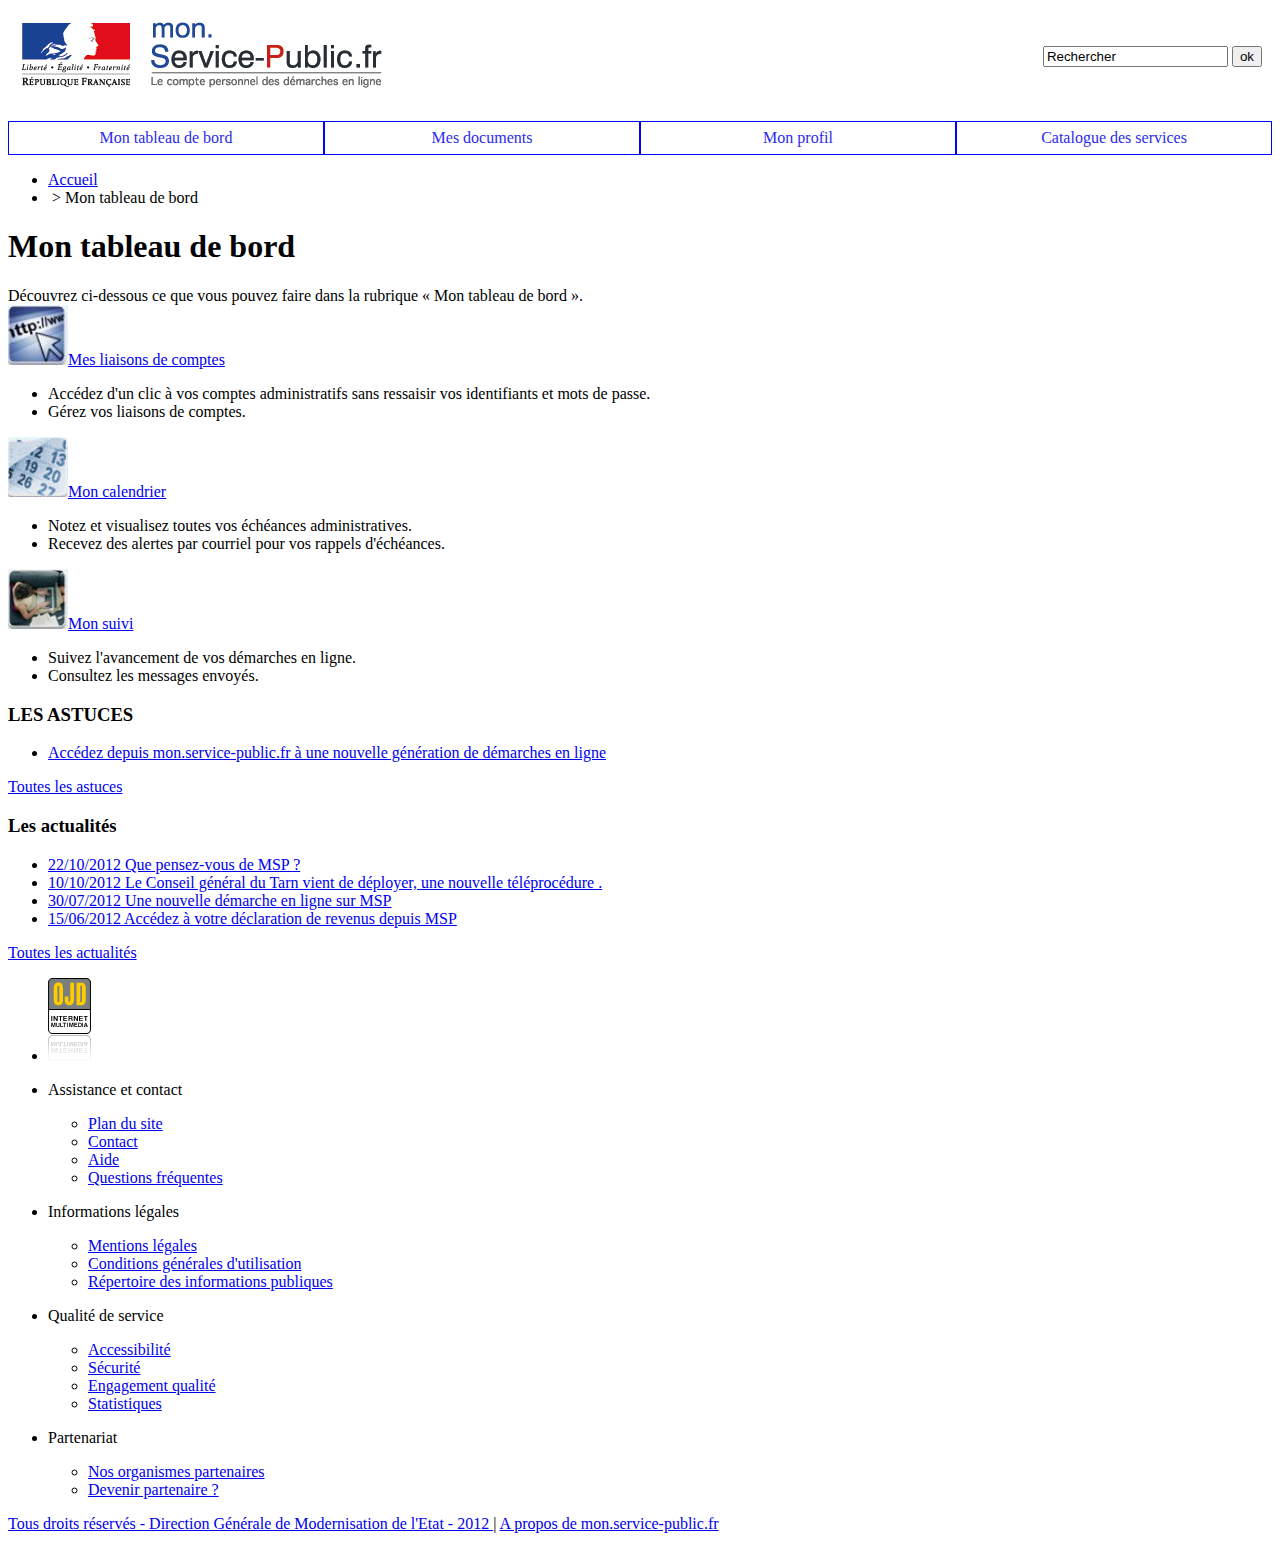
==== site.html @ 9070a2df "début" ====
<!DOCTYPE html>
<html lang="fr">
<head>
	<meta charset="utf-8">
	<title>Devoir à la maison</title>
	<meta name="viewport" content="width=device-width, initial-scale=1">
	<link rel="stylesheet" href="site.css">

</head>

<body>
	<div class="container">
		<header>
			<div>
				<img src="images\logo_msp_Part.png" width="365" height="73">
			</div>

			<div role="search" id="recherche_conteneur">
				<form action="https://mon.service-public.fr/portail/faces/jsp/liste_res_tout.jsp" method="get">
					<input type="text" name="fullText" id="rechercheInput"value="Rechercher" title="Rechercher">
					<input type="submit" value="ok" title="Lancer la recherche"   id="ok_recherche">
				</form>
			</div>				
		</header>

		<nav>
			<ul>
				<li><a href="/jsp/en_savoir_plus_mon_tableau_de_bord.jsp">Mon tableau de bord</a>
					<ul>
						<li><a href="jsp/mes_liaisons.jsp">&gt; Mes liaisons de comptes</a></li>
						<li><a href="jsp/mon_calendrier.jsp">&gt; Mon calendrier</a></li>
						<li><a href="jsp/mon_suivi.jsp">&gt; Mon suivi</a></li>
					</ul> 
					<span class="flecheActive"></span>
				</li>
				<li><a href="/jsp/en_savoir_plus_mes_documents.jsp">Mes documents</a>
					<ul>
						<li><a href="jsp/msp_documents.jsp">&gt; Mon porte-documents</a></li>
						<li><a href="jsp/bloc_note.jsp">&gt; Mon bloc-notes</a></li>
					</ul> 
				</li>	
				<li><a href="jsp/en_savoir_plus_mon_profils.jsp">Mon profil</a>
					<ul>
						<li><a href="jsp/mon_etat_civil.jsp">&gt; Mes coordonnées</a></li>
						<li><a href="jsp/ma_communaute.jsp">&gt; Mes contacts</a></li>
						<li><a href="jsp/mes_options.jsp">&gt; Mes options</a></li>
					</ul> 
				</li>
				<li><a href="jsp/en_savoir_plus_catalogue_des_services.jsp">Catalogue des services</a>
					<ul>
						<li><a href="jsp/les_demarches.jsp?menu=true">&gt; Les démarches</a></li>
						<li><a href="jsp/les_formulaires.jsp?menu=true">&gt; Les formulaires CERFA</a></li>
						<li><a href="hjsp/les_partenaires.jsp?menu=true">&gt; Les organismes partenaires</a></li>
						<li><a href="http://lannuaire.service-public.fr/" target="_blank">&gt; L'annuaire de l'administration</a></li>
						<li><a href="http://www.service-public.fr/" target="_blank">&gt; Le guide des droits et démarches</a></li>
					</ul> 
				</li>
			</ul>
		</nav>
		
		<ul>
			<li><a href="https://mon.service-public.fr/portail/">Accueil</a></li>
			<li>&nbsp;&gt;&nbsp;Mon tableau de bord</li>
		</ul>

		<section>
			<main>
				<h1>Mon tableau de bord</h1>
				<div>Découvrez ci-dessous ce que vous pouvez faire dans la rubrique « Mon tableau de bord ».</div>
				<div>
					<div>
						<a href="jsp/mes_liaisons.jsp"><img src="images\Liaisons.jpg" width="60" height="60">Mes liaisons de comptes</a>
						<ul>
							<li>Accédez d'un clic à vos comptes administratifs sans ressaisir vos identifiants et mots de passe.</li>
							<li>Gérez vos liaisons de comptes.</li>
						</ul>
					</div>
					<div>
						<a href="jsp/mon_calendrier.jsp"><img src="images\agenda.gif" width="60" height="60">Mon calendrier </a>
						<ul>
							<li>Notez et visualisez toutes vos échéances administratives.</li>
							<li>Recevez des alertes par courriel pour vos rappels  d'échéances.</li>
						</ul>
					</div>
					<div> 
						<a href="jsp/mon_suivi.jsp"><img src="images\suivi.jpg" width="60" height="60">Mon suivi </a>
						<ul>
							<li>Suivez l'avancement de vos démarches en ligne.</li>
							<li>Consultez les messages envoyés.</li>
						</ul>
					</div>
				</div>
			</main>

			<aside>
				<div>
					<h3>LES ASTUCES</h3>
					<ul>
						<li><a href="jsp/authent/page_detail_astuce_MSP.jsp?idAstuce=1001" target="_self" title="Lien vers Accédez depuis mon.service-public.fr à une nouvelle génération de démarches en ligne">Accédez depuis mon.service-public.fr à une nouvelle génération de démarches en ligne</a></li>
					</ul>
					<div><a href="jsp/authent/toutes_astuces_msp.jsp">Toutes les astuces</a></div>
				</div>
				<div>
					<h3>Les actualités</h3>
					<ul>
						<li><a href="jsp/authent/page_detail_actualite_MSP.jsp?idActu=11644" title="Lien vers Votre avis nous intéresse…"><span class="date">22/10/2012</span> Que pensez-vous de MSP ?</a></li>
						<li><a href="jsp/authent/page_detail_actualite_MSP.jsp?idActu=11823" title="Lien vers Une nouvelle démarche dans le Tarn"><span class="date">10/10/2012</span> Le Conseil général du Tarn vient de déployer, une nouvelle téléprocédure .</a></li>
						<li><a href="jsp/authent/page_detail_actualite_MSP.jsp?idActu=11643" title="Lien vers Déclarez en ligne le décès d'un proche "><span class="date">30/07/2012</span> Une nouvelle démarche en ligne sur MSP</a></li>
						<li><a href="jsp/authent/page_detail_actualite_MSP.jsp?idActu=11631" title="Lien vers Pour les départements numérotés de 50 à 974 il ne vous reste que quelques jours pour télé-déclarer vos revenus"><span class="date">15/06/2012</span> Accédez à votre déclaration de revenus depuis MSP</a></li>
					</ul>
					<div><a href="jsp/authent/tout_actualites_msp.jsp">Toutes les actualités</a></div>
				</div>
			</aside>
		</section>

		<footer>
			<div>
				<ul>
					<li>
						<span><a href="http://www.ojd-internet.com/chiffres-internet/7111-service-public.fr" target="_blank"><img src="images\logo-ojd.png" alt="logo du OJD"></a></span>
					</li>
					<li>
						<p>Assistance et contact</p>
						<ul>
							<li><a href="jsp/authent/plan_du_site.jsp" target="_self" ><span title="">Plan du site</span></a></li>
							<li><a href="jsp/authent/contact.jsp" target="_self"><span title="">Contact</span></a></li>
							<li><a href="jsp/authent/aide.jsp" target="_self"><span title="">Aide</span></a></li>
							<li><a href="jsp/authent/faqs.jsp" target="_self" ><span title="">Questions fréquentes</span></a></li>
						</ul>
					</li>
					<li>
						<p>Informations légales</p>
						<ul>
							<li><a href="jsp/authent/mentions_legales.jsp"><span title="">Mentions légales</span></a></li>
							<li><a href="jsp/authent/conditions_generales_utilisation.jsp" target="_self"><span title="">Conditions générales d'utilisation</span></a></li>
							<li><a href="http://www.service-public.fr/%C3%A0-propos-du-site/001371.html" target="_blank"><span title="Répertoire des informations publiques - Nouvelle fenêtre">Répertoire des informations publiques</span></a></li>
						</ul>
					</li>
					<li>
						<p>Qualité de service</p>
						<ul>
							<li><a href="jsp/authent/accessibilite.jsp"><span title="">Accessibilité</span></a></li>
							<li><a href="jsp/authent/securite.jsp" ><span title="">Sécurité</span></a></li>
							<li><a href="jsp/authent/engagement_qualite.jsp"><span title="">Engagement qualité</span></a></li>
							<li><a href="jsp/authent/statistiques.jsp" ><span title="">Statistiques</span></a></li>
						</ul>
					</li>
					<li>
						<p>Partenariat</p>
						<ul>
							<li><a href="jsp/authent/partenaires.jsp"><span title="">Nos organismes partenaires</span></a></li>
							<li><a href="jsp/authent/devenir_partenaire.jsp"><span title="">Devenir partenaire ?</span></a></li>
						</ul>
					</li>
				</ul>
			</div>
			<div>
				<a target="_blank" href="jsp/authent/a_propos_de_la_DGME.jsp">Tous droits réservés - Direction Générale de Modernisation de l'Etat - 2012 </a> | <a title="A propos du site" href="jsp/authent/a_propos_du_site.jsp">A propos de mon.service-public.fr</a>
			</div>
		</footer>
	</div>
</body>
</html>
---- site.css ----
header {
    display: flex; 
    align-items: center; 
    justify-content: space-between;
    padding: 10px;
}


nav {
    margin: 0 auto; /* Pour centrer le bloc nav (menu) */
}

nav ul {
    display: flex; /* Utilisez flex pour aligner les éléments horizontalement */
    padding: 0; /* Supprime le rembourrage par défaut */
    list-style-type: none; /* Supprime les puces des listes */
}

nav li {
    border: solid 1px blue;
    box-shadow: 3px;
    background-color: white;
    flex: 1;
    height: 2em;
    text-align: center;
}

nav ul > li > a {
    color: rgb(43, 43, 236);
    text-decoration: none;
    height: 100%; /* Stabilise les hauteurs des liens */
    display: flex;
    align-items: center;
    justify-content: center;
}

nav ul > li > ul {
    display: none;
    flex-direction: column; /* Aligne les éléments en colonne */

}

nav ul > li > ul > li {
    padding: 0.5em;
    background-color: rgb(225, 224, 224);
    border: none;
    z-index: 1;

}

nav ul > li:hover > ul {
    display: flex;
}
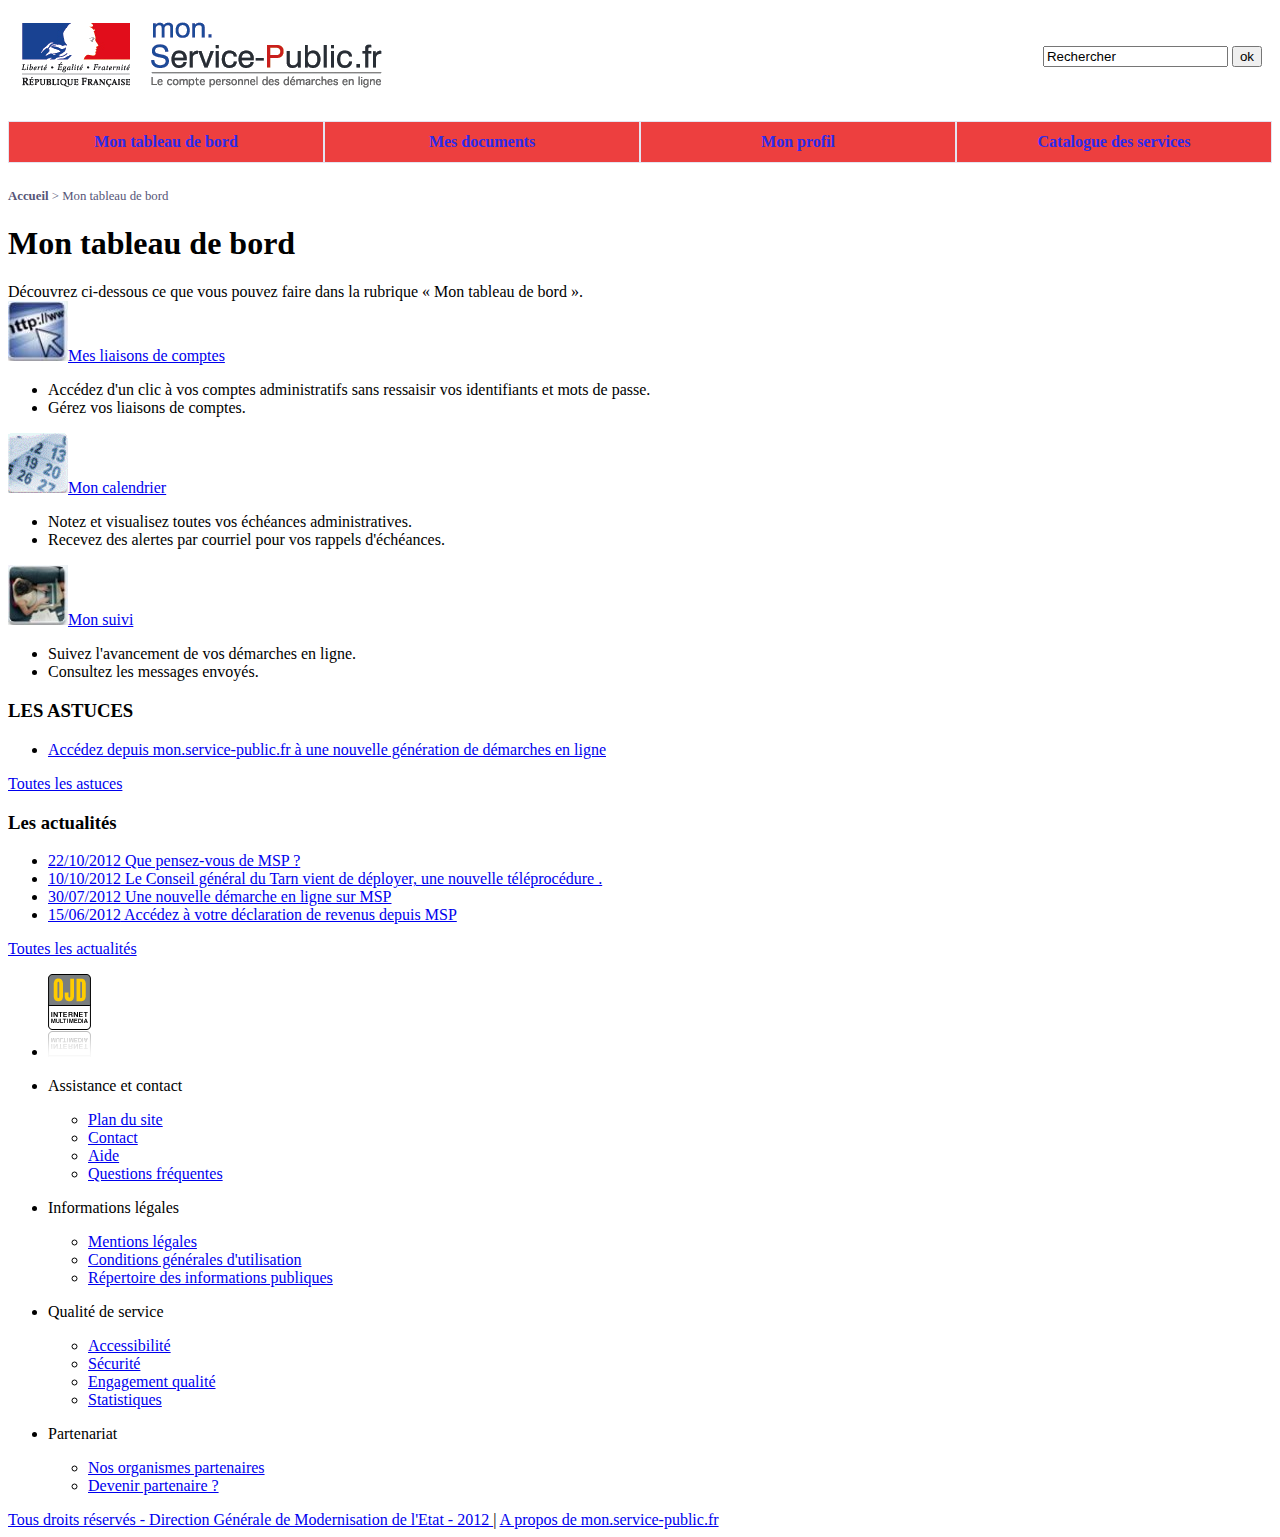
==== commit 5f45d7d9: "menufirst" ====
--- a/site.html
+++ b/site.html
@@ -58,7 +58,7 @@
 			</ul>
 		</nav>
 		
-		<ul>
+		<ul class="accueil">
 			<li><a href="https://mon.service-public.fr/portail/">Accueil</a></li>
 			<li>&nbsp;&gt;&nbsp;Mon tableau de bord</li>
 		</ul>
--- a/site.css
+++ b/site.css
@@ -6,49 +6,100 @@
 }
 
 
-nav {
-    margin: 0 auto; /* Pour centrer le bloc nav (menu) */
-}
+/* Menu */
 
 nav ul {
-    display: flex; /* Utilisez flex pour aligner les éléments horizontalement */
-    padding: 0; /* Supprime le rembourrage par défaut */
-    list-style-type: none; /* Supprime les puces des listes */
+    display: flex; 
+    padding: 0; 
+    list-style-type: none;
 }
 
 nav li {
-    border: solid 1px blue;
-    box-shadow: 3px;
-    background-color: white;
-    flex: 1;
-    height: 2em;
+    border: solid 1px rgb(228, 228, 240);
+    background-color: rgb(237, 63, 63);
+    padding-top: 0.5em;
+    padding-bottom: 0.5em;
+    height: 1.5em;
     text-align: center;
+    width: 100%;
+  
 }
 
-nav ul > li > a {
+nav li:hover {
+    background-color: rgb(195, 106, 106);
+}
+
+nav > ul > li > a:hover {
+    text-decoration: underline;
+}
+
+nav li ul>li:hover {
+    background-color: rgb(139, 147, 232);
+}
+
+nav > ul > li > a {
+
     color: rgb(43, 43, 236);
     text-decoration: none;
-    height: 100%; /* Stabilise les hauteurs des liens */
+    height: 100%; 
     display: flex;
     align-items: center;
     justify-content: center;
+    font-weight: bold;
 }
 
 nav ul > li > ul {
     display: none;
-    flex-direction: column; /* Aligne les éléments en colonne */
+    flex-direction: column;
+    margin-top: 10px;
+
+    
 
 }
 
 nav ul > li > ul > li {
-    padding: 0.5em;
-    background-color: rgb(225, 224, 224);
+ 
+    background-color: rgb(225, 229, 247);
     border: none;
     z-index: 1;
+    flex: auto;
+    padding-right: 0;
+    padding-left: 0;
+
+
+}
+
+nav ul > li > ul > li > a {
+
+    display: flex;
+    justify-content: flex-start; 
+    padding-left: 10px; 
+    text-align: left; 
+    text-decoration: none;
 
 }
 
 nav ul > li:hover > ul {
     display: flex;
+    justify-content: flex-start;
 }
 
+/* accueil */ 
+
+.accueil {
+    list-style: none;
+    display: flex;
+    margin-top: 2em;
+    padding-left: 0;
+    font-size: 0.8em;
+    color: rgb(86, 86, 120);
+   
+}
+
+.accueil a {
+    text-decoration: none;
+    font-weight: bold;
+      color: rgb(86, 86, 120);
+
+}
+
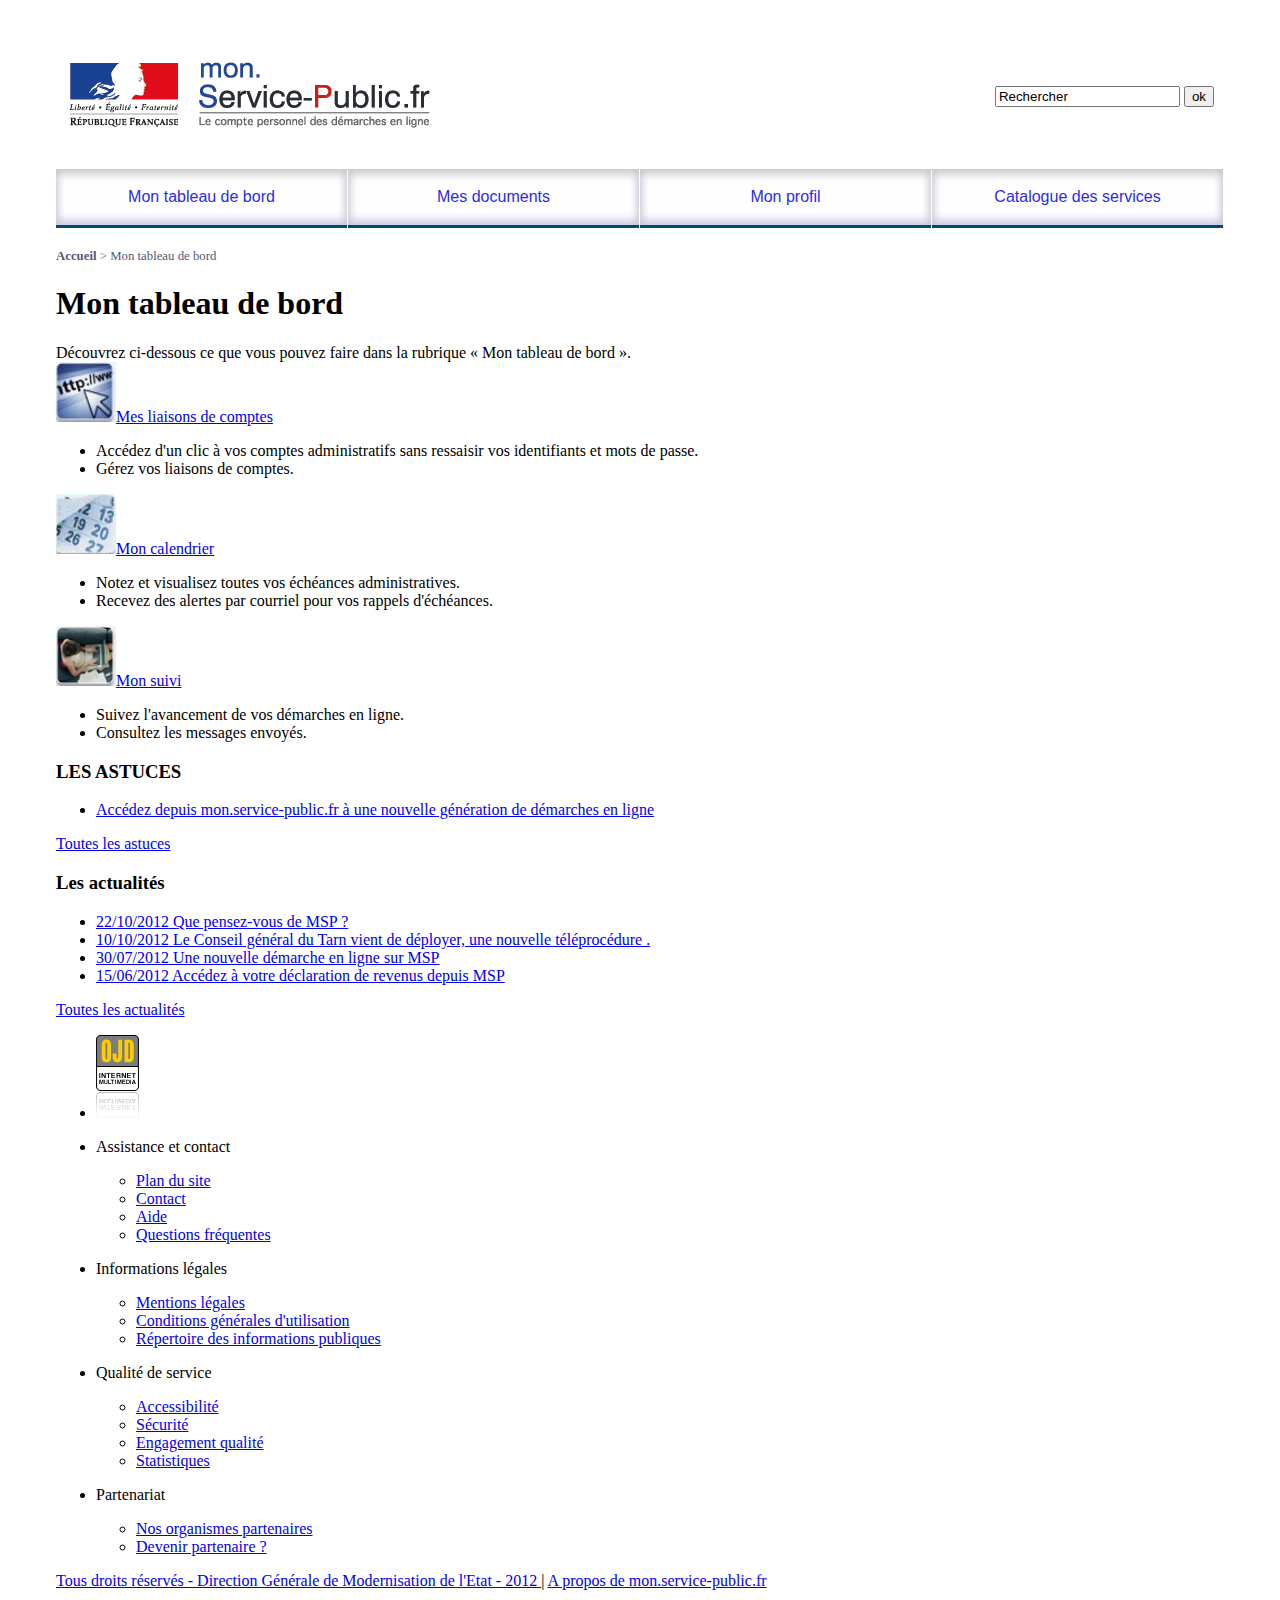
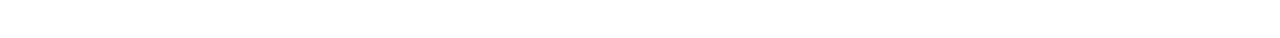
==== commit bad9f88e: "navbar" ====
--- a/site.html
+++ b/site.html
@@ -23,7 +23,7 @@
 			</div>				
 		</header>
 
-		<nav>
+		<nav class="navbar navbar-expand-lg navbar-custom">
 			<ul>
 				<li><a href="/jsp/en_savoir_plus_mon_tableau_de_bord.jsp">Mon tableau de bord</a>
 					<ul>
--- a/site.css
+++ b/site.css
@@ -1,3 +1,7 @@
+.container {
+    margin: 3em;
+}
+
 header {
     display: flex; 
     align-items: center; 
@@ -6,28 +10,40 @@
 }
 
 
+
+@media (max-width: 768px) {
+    nav ul {
+        flex-direction: column;
+    }
+    nav li {
+        width: 100%; /* Les items du menu prennent toute la largeur */
+    }
+}
 /* Menu */
 
+nav {
+    margin-bottom: 3em;
+}
+
 nav ul {
+   
     display: flex; 
     padding: 0; 
     list-style-type: none;
+  
 }
 
 nav li {
-    border: solid 1px rgb(228, 228, 240);
-    background-color: rgb(237, 63, 63);
+  
     padding-top: 0.5em;
     padding-bottom: 0.5em;
     height: 1.5em;
     text-align: center;
     width: 100%;
+   
   
 }
 
-nav li:hover {
-    background-color: rgb(195, 106, 106);
-}
 
 nav > ul > li > a:hover {
     text-decoration: underline;
@@ -45,16 +61,24 @@
     display: flex;
     align-items: center;
     justify-content: center;
-    font-weight: bold;
+    font-size: 1em;
+    font-family:Arial, Helvetica, sans-serif;
+    margin-right: 1px;
+    padding: 1em;
+    background-color: rgb(254, 254, 255); /* Fond blanc pour le menu */
+    border-bottom: 3px solid rgb(0, 71, 122); /* Bordure bleu-gris */
+    box-shadow: 
+    inset 0 5px 10px rgba(200, 200, 200, 2), /* Ombre en bas d'une couleur différente */
+    inset 0 -5px 10px rgba(201, 202, 229, 10); /* Ombre qui vient du bas vers le haut */
+
+
+    
 }
 
 nav ul > li > ul {
     display: none;
     flex-direction: column;
-    margin-top: 10px;
-
-    
-
+    margin-top: 3px;
 }
 
 nav ul > li > ul > li {
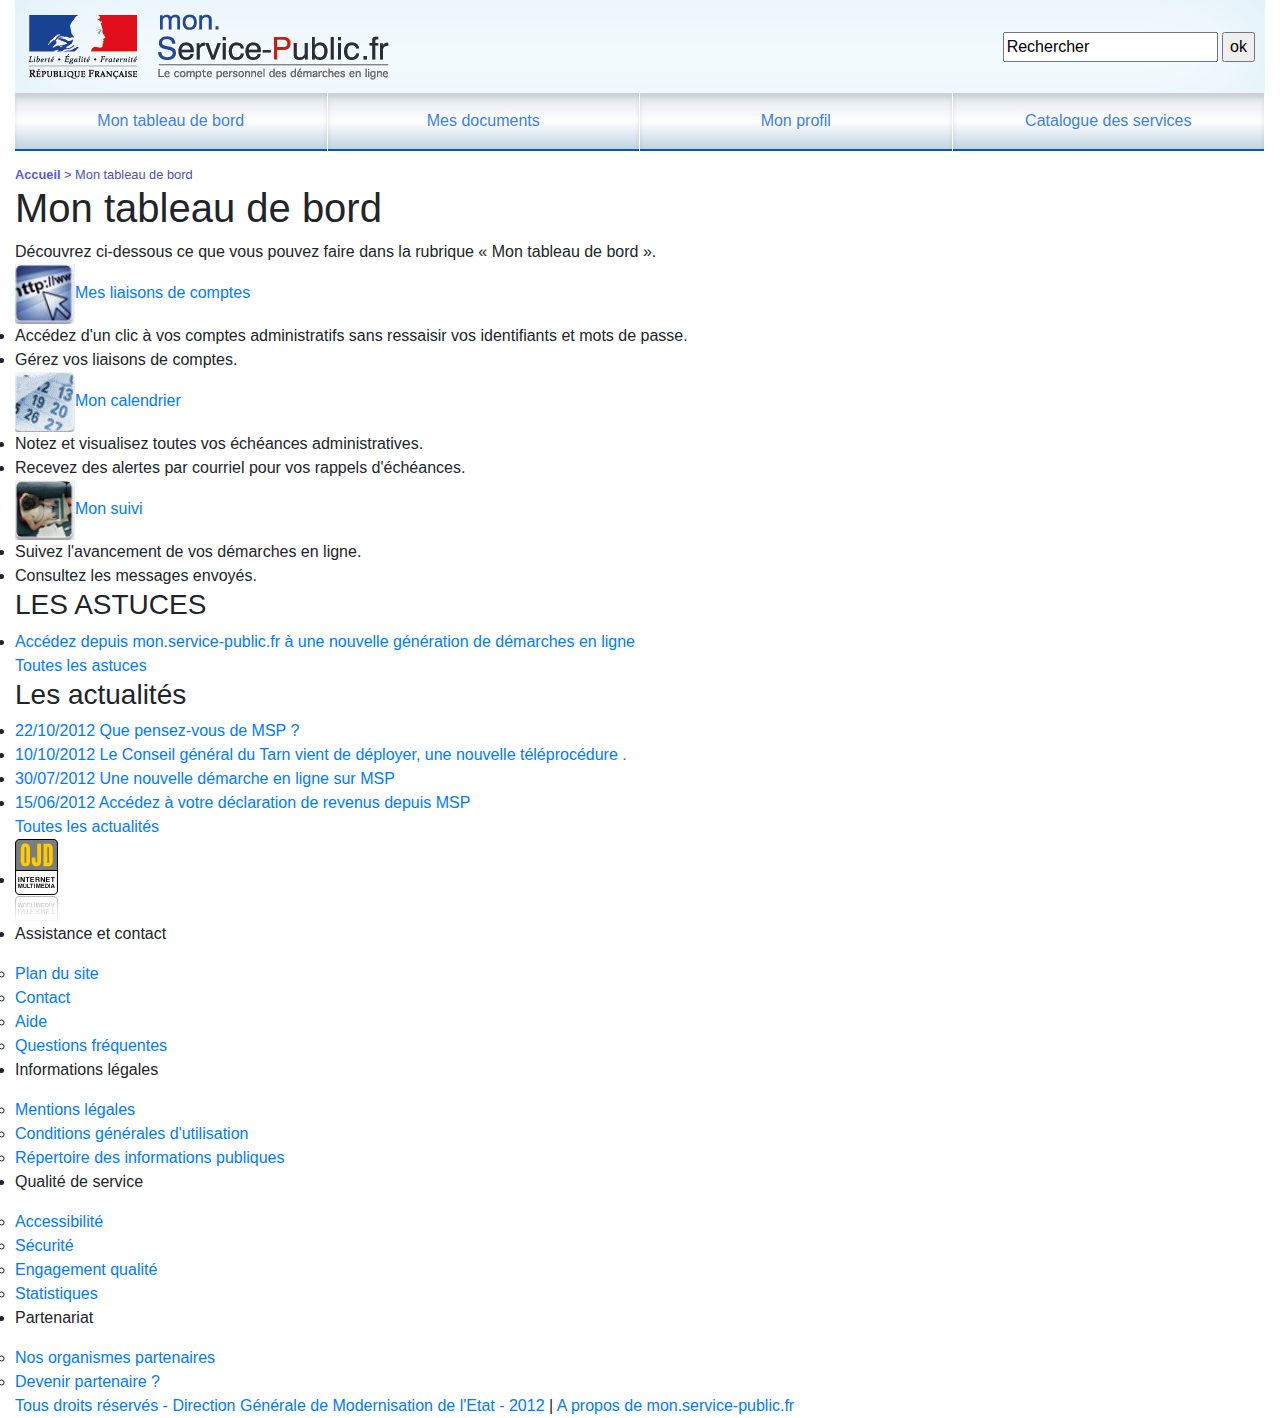
==== commit 99f61061: "navbar terminé avec responsive" ====
--- a/site.html
+++ b/site.html
@@ -4,15 +4,18 @@
 	<meta charset="utf-8">
 	<title>Devoir à la maison</title>
 	<meta name="viewport" content="width=device-width, initial-scale=1">
+	<link href="https://maxcdn.bootstrapcdn.com/bootstrap/4.5.2/css/bootstrap.min.css" rel="stylesheet">
+
+
 	<link rel="stylesheet" href="site.css">
 
 </head>
 
 <body>
-	<div class="container">
+	<div class="container-fluid" >
 		<header>
 			<div>
-				<img src="images\logo_msp_Part.png" width="365" height="73">
+				<img class="logo" src="images\logo_msp_Part.png" width="365" height="73">
 			</div>
 
 			<div role="search" id="recherche_conteneur">
@@ -23,7 +26,7 @@
 			</div>				
 		</header>
 
-		<nav class="navbar navbar-expand-lg navbar-custom">
+		<nav>
 			<ul>
 				<li><a href="/jsp/en_savoir_plus_mon_tableau_de_bord.jsp">Mon tableau de bord</a>
 					<ul>
--- a/site.css
+++ b/site.css
@@ -1,89 +1,165 @@
+@media (max-width: 750px) {
+
+    .logo {
+      max-width: 100%; /* Rendre l'image responsive */
+ 
+    }
+
+    #recherche_conteneur {
+        width: 100%;
+        margin-top: 20px;
+    
+    }
+    
+    #rechercheInput {
+        width: 89%; 
+        padding: 0.2em;
+    }
+    
+    #ok_recherche {
+        width: 10%;
+
+    }
+    
+
+    header {
+    flex-wrap: wrap; /* Pour permettre le wrap quand il manque d'espace */
+    flex-direction: row;
+
+    }
+
+    nav ul {
+        flex-wrap: wrap;
+        flex-direction: column;
+        
+    }
+
+    nav>ul>li {
+        padding-bottom: 50px;
+
+    }
+
+    nav li {
+        border-bottom: #005AA7 10px solid;
+
+        
+    }
+
+    nav>ul>li>ul>li {
+        padding: 25px;
+
+    }
+
+    nav>ul>li:hover {
+        margin-bottom: 9em;
+        /* lors de la vue mobile, bien voir le menu même lors de la selection */
+    }
+
+    .accueil {
+        display: flex;
+        justify-content: center;
+        margin-bottom: 3em;
+    }
+
+    .accueil a, .accueil li {
+        font-size: 20px;
+        
+    }
+
+
+}
+
+
 .container {
-    margin: 3em;
-}
-
+    margin: 0 3em 3em;
+ 
+}
+
+
+
+/* reglage du probleme du margin entre le header et la nav*/
+ul, li {
+    margin: 0;
+    padding: 0;
+}
+
+/* image + barre de recherche en flex */
 header {
-    display: flex; 
-    align-items: center; 
+    display: flex;
+    align-items: center;
     justify-content: space-between;
     padding: 10px;
-}
-
-
-
-@media (max-width: 768px) {
-    nav ul {
-        flex-direction: column;
-    }
-    nav li {
-        width: 100%; /* Les items du menu prennent toute la largeur */
-    }
-}
+    margin-bottom: 0;
+    background-color: transparent;
+    box-shadow: inset 0 10px 100px rgba(218, 239, 249, 0.982);
+}
+
 /* Menu */
 
 nav {
     margin-bottom: 3em;
+    /* margin entre nav et accueil */
 }
 
 nav ul {
-   
-    display: flex; 
-    padding: 0; 
+
+    display: flex;
+    padding: 0;
     list-style-type: none;
-  
+    
+
 }
 
 nav li {
-  
-    padding-top: 0.5em;
-    padding-bottom: 0.5em;
+
     height: 1.5em;
-    text-align: center;
     width: 100%;
-   
-  
-}
-
-
-nav > ul > li > a:hover {
+
+    
+
+
+}
+
+nav>ul>li>a:hover {
     text-decoration: underline;
+    color: #91c9fa;
 }
 
 nav li ul>li:hover {
-    background-color: rgb(139, 147, 232);
-}
-
-nav > ul > li > a {
-
-    color: rgb(43, 43, 236);
+    background-color: rgb(110, 187, 232);
+}
+
+nav>ul>li>a {
+
+    color: rgb(56, 128, 243);
     text-decoration: none;
-    height: 100%; 
     display: flex;
     align-items: center;
     justify-content: center;
-    font-size: 1em;
-    font-family:Arial, Helvetica, sans-serif;
+    font-family: 'Lucida Sans', 'Lucida Sans Regular', 'Lucida Grande', 'Lucida Sans Unicode', Geneva, Verdana, sans-serif;
     margin-right: 1px;
     padding: 1em;
-    background-color: rgb(254, 254, 255); /* Fond blanc pour le menu */
-    border-bottom: 3px solid rgb(0, 71, 122); /* Bordure bleu-gris */
-    box-shadow: 
-    inset 0 5px 10px rgba(200, 200, 200, 2), /* Ombre en bas d'une couleur différente */
-    inset 0 -5px 10px rgba(201, 202, 229, 10); /* Ombre qui vient du bas vers le haut */
-
-
-    
-}
-
-nav ul > li > ul {
+    background: linear-gradient(to bottom, #d9e1e7df, #ffffff 50%, #c2d3e0);
+    border-bottom: 2px solid #005AA7;
+    box-shadow: inset 0 5px 5px rgba(0, 0, 0, 0.1); /* Ombre subtile à l'intérieur en haut */
+
+}
+
+/* ul enfant */
+nav ul>li>ul {
     display: none;
     flex-direction: column;
-    margin-top: 3px;
-}
-
-nav ul > li > ul > li {
- 
-    background-color: rgb(225, 229, 247);
+    margin-top: 2px;
+    
+
+}
+
+/* li enfant*/
+
+nav ul>li>ul>li {
+    
+    
+    background: #eef4ff;
     border: none;
     z-index: 1;
     flex: auto;
@@ -93,37 +169,36 @@
 
 }
 
-nav ul > li > ul > li > a {
-
-    display: flex;
-    justify-content: flex-start; 
-    padding-left: 10px; 
-    text-align: left; 
+nav ul>li>ul>li>a {
+
+    justify-content: flex-start; /* mettre l'enfant li à gauche de son contenaire"*/
+    padding-left: 10px;
     text-decoration: none;
 
 }
 
-nav ul > li:hover > ul {
-    display: flex;
-    justify-content: flex-start;
-}
-
-/* accueil */ 
+nav ul>li:hover>ul {
+    display: flex; /* faire apparaitre les sous listes*/
+}
+
+/* accueil */
 
 .accueil {
+    
     list-style: none;
     display: flex;
-    margin-top: 2em;
     padding-left: 0;
     font-size: 0.8em;
-    color: rgb(86, 86, 120);
-   
+    color: rgb(81, 81, 173);
+
 }
 
 .accueil a {
     text-decoration: none;
     font-weight: bold;
-      color: rgb(86, 86, 120);
-
-}
-
+    color: rgb(90, 90, 224);
+
+}
+
+/* Tableau de bord */
+
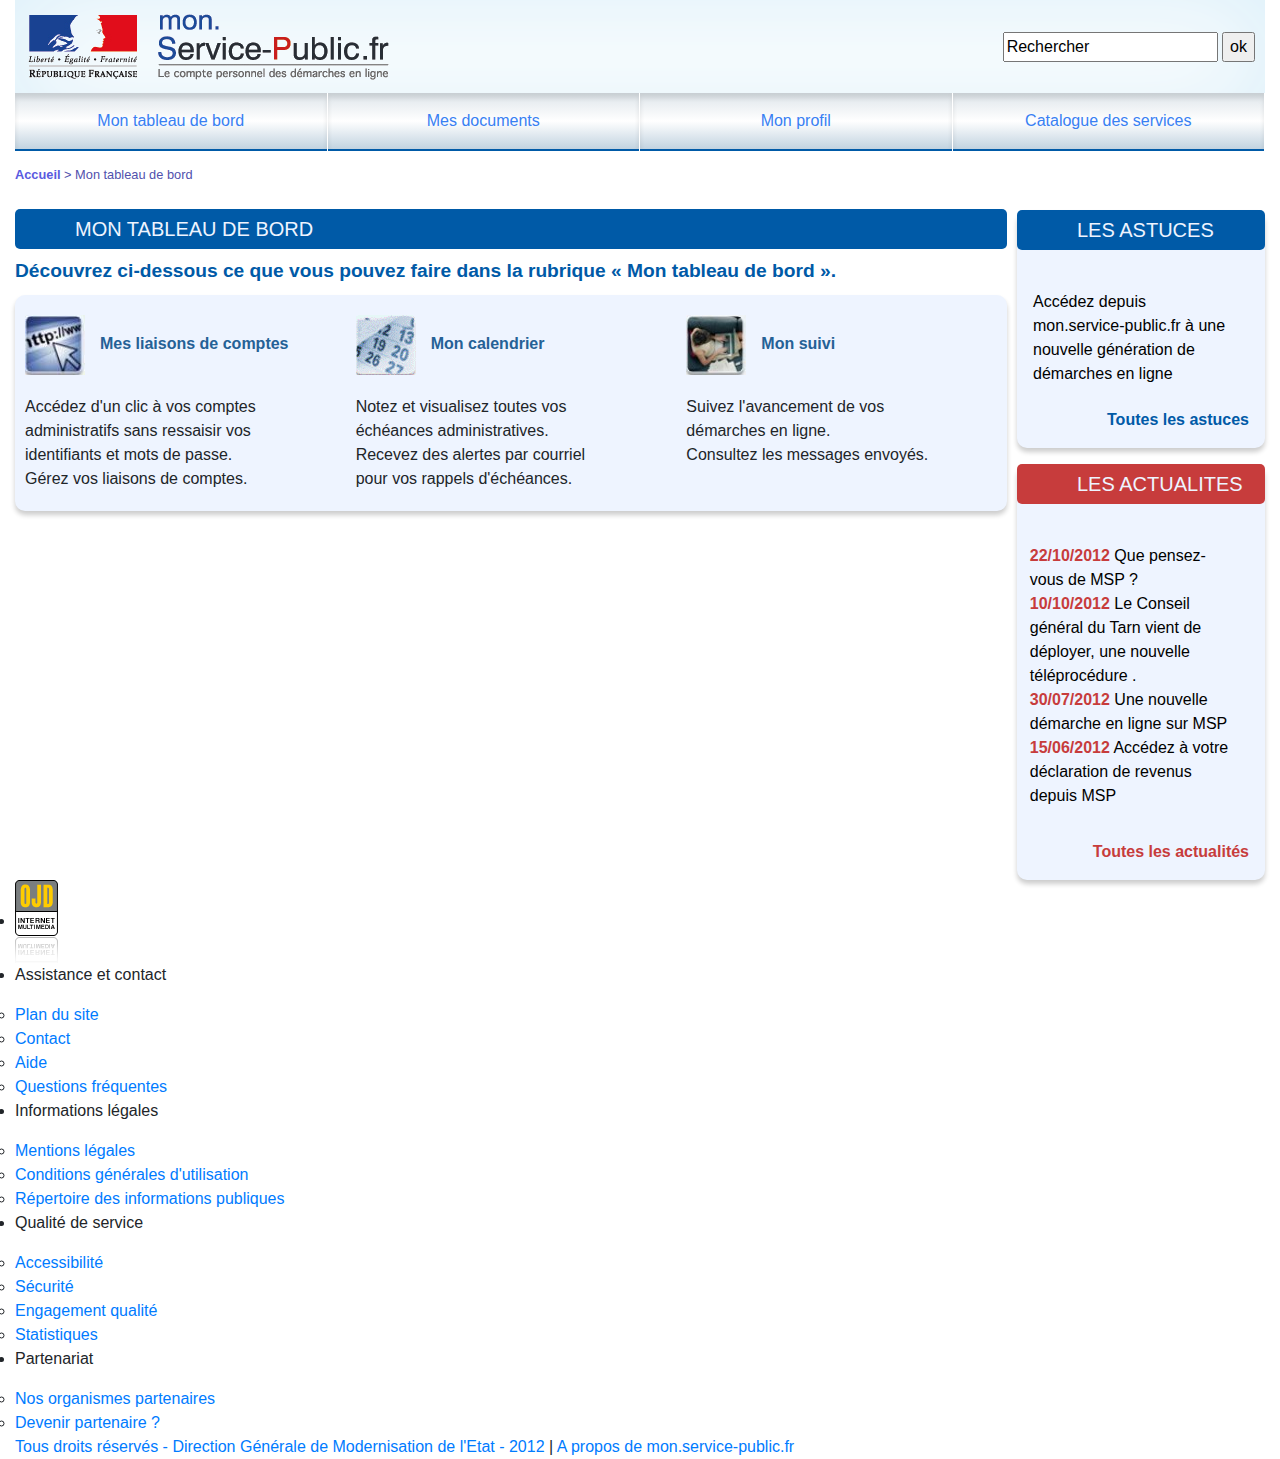
==== commit 5c463d01: "middle section finish" ====
--- a/site.html
+++ b/site.html
@@ -68,9 +68,12 @@
 
 		<section>
 			<main>
-				<h1>Mon tableau de bord</h1>
-				<div>Découvrez ci-dessous ce que vous pouvez faire dans la rubrique « Mon tableau de bord ».</div>
-				<div>
+				<h1>
+					MON TABLEAU DE BORD
+				</h1>
+				  
+				   <div class="intro">Découvrez ci-dessous ce que vous pouvez faire dans la rubrique « Mon tableau de bord ».</div>
+				<div class="grid-container">
 					<div>
 						<a href="jsp/mes_liaisons.jsp"><img src="images\Liaisons.jpg" width="60" height="60">Mes liaisons de comptes</a>
 						<ul>
@@ -96,15 +99,15 @@
 			</main>
 
 			<aside>
-				<div>
+				<div class="astuces">
 					<h3>LES ASTUCES</h3>
 					<ul>
 						<li><a href="jsp/authent/page_detail_astuce_MSP.jsp?idAstuce=1001" target="_self" title="Lien vers Accédez depuis mon.service-public.fr à une nouvelle génération de démarches en ligne">Accédez depuis mon.service-public.fr à une nouvelle génération de démarches en ligne</a></li>
 					</ul>
 					<div><a href="jsp/authent/toutes_astuces_msp.jsp">Toutes les astuces</a></div>
 				</div>
-				<div>
-					<h3>Les actualités</h3>
+				<div class="actualite">
+					<h3>LES ACTUALITES</h3>
 					<ul>
 						<li><a href="jsp/authent/page_detail_actualite_MSP.jsp?idActu=11644" title="Lien vers Votre avis nous intéresse…"><span class="date">22/10/2012</span> Que pensez-vous de MSP ?</a></li>
 						<li><a href="jsp/authent/page_detail_actualite_MSP.jsp?idActu=11823" title="Lien vers Une nouvelle démarche dans le Tarn"><span class="date">10/10/2012</span> Le Conseil général du Tarn vient de déployer, une nouvelle téléprocédure .</a></li>
--- a/site.css
+++ b/site.css
@@ -1,37 +1,41 @@
+/* header et nav en flex */
+
 @media (max-width: 750px) {
 
     .logo {
-      max-width: 100%; /* Rendre l'image responsive */
- 
+        max-width: 100%;
+        /* Rendre l'image responsive */
+
     }
 
     #recherche_conteneur {
         width: 100%;
         margin-top: 20px;
-    
-    }
-    
+
+    }
+
     #rechercheInput {
-        width: 89%; 
+        width: 89%;
         padding: 0.2em;
     }
-    
+
     #ok_recherche {
         width: 10%;
 
     }
-    
+
 
     header {
-    flex-wrap: wrap; /* Pour permettre le wrap quand il manque d'espace */
-    flex-direction: row;
+        flex-wrap: wrap;
+        /* Pour permettre le wrap quand il manque d'espace */
+        flex-direction: row;
 
     }
 
     nav ul {
         flex-wrap: wrap;
         flex-direction: column;
-        
+
     }
 
     nav>ul>li {
@@ -42,7 +46,7 @@
     nav li {
         border-bottom: #005AA7 10px solid;
 
-        
+
     }
 
     nav>ul>li>ul>li {
@@ -61,9 +65,10 @@
         margin-bottom: 3em;
     }
 
-    .accueil a, .accueil li {
+    .accueil a,
+    .accueil li {
         font-size: 20px;
-        
+
     }
 
 
@@ -72,13 +77,14 @@
 
 .container {
     margin: 0 3em 3em;
- 
+
 }
 
 
 
 /* reglage du probleme du margin entre le header et la nav*/
-ul, li {
+ul,
+li {
     margin: 0;
     padding: 0;
 }
@@ -106,17 +112,12 @@
     display: flex;
     padding: 0;
     list-style-type: none;
-    
-
 }
 
 nav li {
 
     height: 1.5em;
     width: 100%;
-
-    
-
 
 }
 
@@ -141,7 +142,8 @@
     padding: 1em;
     background: linear-gradient(to bottom, #d9e1e7df, #ffffff 50%, #c2d3e0);
     border-bottom: 2px solid #005AA7;
-    box-shadow: inset 0 5px 5px rgba(0, 0, 0, 0.1); /* Ombre subtile à l'intérieur en haut */
+    box-shadow: inset 0 5px 5px rgba(0, 0, 0, 0.1);
+    /* Ombre subtile à l'intérieur en haut */
 
 }
 
@@ -150,15 +152,15 @@
     display: none;
     flex-direction: column;
     margin-top: 2px;
-    
+
 
 }
 
 /* li enfant*/
 
 nav ul>li>ul>li {
-    
-    
+
+
     background: #eef4ff;
     border: none;
     z-index: 1;
@@ -171,25 +173,28 @@
 
 nav ul>li>ul>li>a {
 
-    justify-content: flex-start; /* mettre l'enfant li à gauche de son contenaire"*/
+    justify-content: flex-start;
+    /* mettre l'enfant li à gauche de son contenaire"*/
     padding-left: 10px;
     text-decoration: none;
 
 }
 
 nav ul>li:hover>ul {
-    display: flex; /* faire apparaitre les sous listes*/
+    display: flex;
+    /* faire apparaitre les sous listes*/
 }
 
 /* accueil */
 
 .accueil {
-    
+
     list-style: none;
     display: flex;
     padding-left: 0;
     font-size: 0.8em;
     color: rgb(81, 81, 173);
+    margin-bottom: 2em;
 
 }
 
@@ -200,5 +205,224 @@
 
 }
 
-/* Tableau de bord */
-
+
+/* section en grid */
+
+section {
+    display: grid;
+    grid-template-columns: 4fr 1fr;
+    gap: 10px;
+}
+
+
+/* Tableau de bord en grid */
+
+
+main {
+    margin-top: -0.8px;
+}
+
+main h1 {
+    grid-column: 1 / -1;
+    display: flex;
+    align-items: center;
+    background-color: #005AA7;
+    color: #eef4ff;
+    height: 25px;
+    font-size: 20px;
+    border-radius: 5px;
+    padding: 20px 0 20px 60px;
+}
+
+
+.intro {
+    background-color: #fffffff9;
+    font-size: 1.2em;
+    color: #005AA7;
+    text-align: start;
+    font-weight: bold;
+    grid-column: 1 / -1;
+    /* Prendre toute la largeur de la grille */
+    padding-bottom: 0.5em;
+}
+
+.grid-container {
+
+    display: grid;
+    grid-template-columns: repeat(3, 1fr);/* Trois colonnes */
+    background: #eef4ff;
+    border-radius: 10px;
+    box-shadow: 0 4px 5px rgba(0, 0, 0, 0.2);
+
+
+}
+
+/* intérieur de chaque bloc grid , on fait des flex */
+.grid-container>div {
+    padding: 20px 0 20px 10px;
+    display: flex;
+    align-items: flex-start;
+    flex-direction: column;
+}
+
+.grid-container>div img {
+    margin-right: 15px;
+}
+
+.grid-container>div a {
+
+    font-weight: bold;
+    text-decoration: none;
+    color: #256196;
+    margin-bottom: 10px;
+    width: 100%;
+}
+
+.grid-container>div ul {
+    list-style: none;
+    margin-top: 10px;
+    max-width: 80%;
+}
+
+/* aside grid*/
+
+
+aside ul {
+    list-style: none;
+}
+
+/* astuces */
+
+.astuces {
+    background: #eef4ff;
+    border-radius: 10px;
+    margin-bottom: 1em;
+    box-shadow: 0 4px 5px rgba(0, 0, 0, 0.2);
+
+}
+
+.astuces ul {
+    padding: 2em 2em 0.4em 1em;
+
+}
+
+.astuces ul a {
+    color: black
+        /* texte lien "les astuces" */
+}
+
+
+.astuces div a {
+
+    color: #005AA7;
+    /* "toutes les astuces"*/
+    font-weight: bold;
+
+
+}
+
+.astuces div {
+
+    text-align: right;
+    padding: 1em;
+}
+
+.astuces h3 {
+    color: white;
+    padding: 0.5em;
+    border-radius: 5px;
+    display: flex;
+    align-items: center;
+    background-color: #005AA7;
+    color: #eef4ff;
+    height: 25px;
+    font-size: 20px;
+    border-radius: 5px;
+    padding: 20px 0 20px 60px;
+    width: 100%;
+
+}
+
+/* actualite */
+
+.actualite {
+    background: #eef4ff;
+    border-radius: 10px;
+    box-shadow: 0 4px 5px rgba(0, 0, 0, 0.2);
+}
+
+.actualite h3 {
+    color: white;
+    padding: 0.5em;
+    border-radius: 5px;
+    display: flex;
+    align-items: center;
+    background-color: #c73c3c;
+    color: #eef4ff;
+    height: 25px;
+    font-size: 20px;
+    border-radius: 5px;
+    padding: 20px 0 20px 60px;
+    width: 100%;
+}
+
+.actualite ul {
+    padding: 2em 2em 1em 0.8em;
+}
+
+.actualite ul a {
+    color: black;
+}
+
+
+.date {
+    color: #c73c3c;
+    font-weight: bold;
+}
+
+.actualite div a {
+    color: #c73c3c;
+    font-weight: bold;
+}
+
+.actualite div {
+    text-align: right;
+    padding: 1em;
+}
+
+
+
+@media (max-width: 768px) {
+
+    section {
+        grid-template-columns: 1fr; /* Une seule colonne */
+        padding: 10px; 
+    }
+
+    main h1 {
+        justify-content: center; 
+        padding: 0; 
+        margin-bottom: 1em;
+    }
+
+    .grid-container {
+        grid-template-columns: 1fr; /* Une seule colonne pour la grille */
+    }
+
+    .grid-container > div {
+        align-items: center; 
+    }
+
+    .astuces, .actualite {
+        margin-bottom: 1em; 
+        text-align: center;
+    }
+
+    .astuces h3, .actualite h3 {
+        justify-content: center; /* Centrer les titres */
+        padding: 0; 
+        margin: 0;
+    }
+
+ 
+}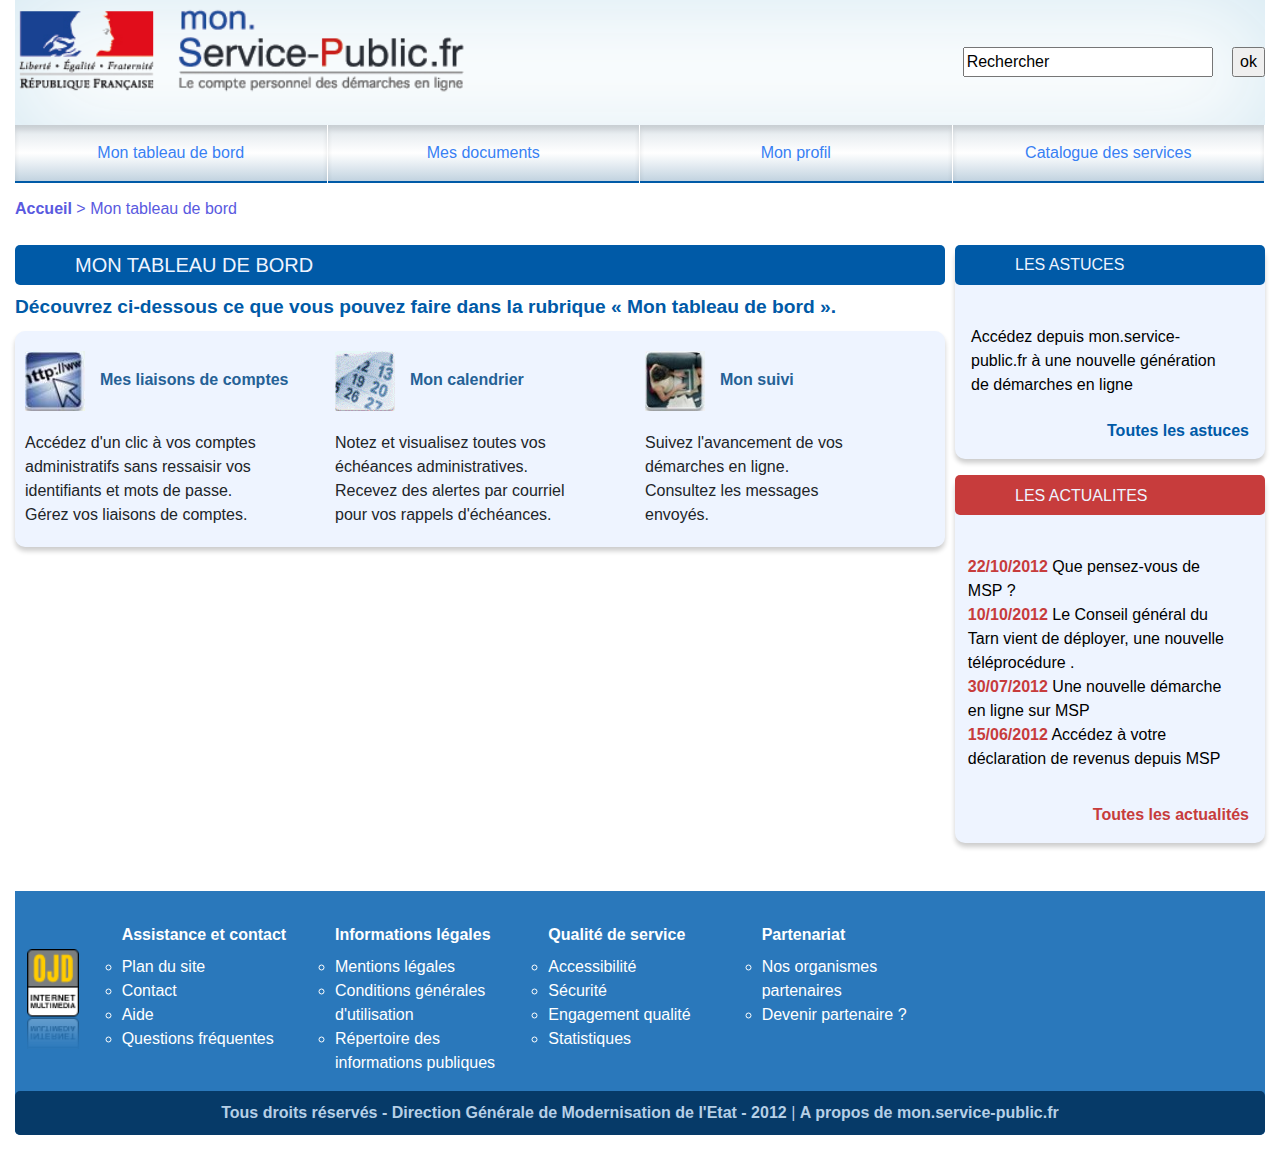
==== commit a257ccfe: "projet terminé" ====
--- a/site.html
+++ b/site.html
@@ -5,8 +5,6 @@
 	<title>Devoir à la maison</title>
 	<meta name="viewport" content="width=device-width, initial-scale=1">
 	<link href="https://maxcdn.bootstrapcdn.com/bootstrap/4.5.2/css/bootstrap.min.css" rel="stylesheet">
-
-
 	<link rel="stylesheet" href="site.css">
 
 </head>
@@ -119,51 +117,89 @@
 			</aside>
 		</section>
 
-		<footer>
-			<div>
-				<ul>
-					<li>
-						<span><a href="http://www.ojd-internet.com/chiffres-internet/7111-service-public.fr" target="_blank"><img src="images\logo-ojd.png" alt="logo du OJD"></a></span>
-					</li>
-					<li>
-						<p>Assistance et contact</p>
-						<ul>
-							<li><a href="jsp/authent/plan_du_site.jsp" target="_self" ><span title="">Plan du site</span></a></li>
-							<li><a href="jsp/authent/contact.jsp" target="_self"><span title="">Contact</span></a></li>
-							<li><a href="jsp/authent/aide.jsp" target="_self"><span title="">Aide</span></a></li>
-							<li><a href="jsp/authent/faqs.jsp" target="_self" ><span title="">Questions fréquentes</span></a></li>
-						</ul>
-					</li>
-					<li>
-						<p>Informations légales</p>
-						<ul>
-							<li><a href="jsp/authent/mentions_legales.jsp"><span title="">Mentions légales</span></a></li>
-							<li><a href="jsp/authent/conditions_generales_utilisation.jsp" target="_self"><span title="">Conditions générales d'utilisation</span></a></li>
-							<li><a href="http://www.service-public.fr/%C3%A0-propos-du-site/001371.html" target="_blank"><span title="Répertoire des informations publiques - Nouvelle fenêtre">Répertoire des informations publiques</span></a></li>
-						</ul>
-					</li>
-					<li>
-						<p>Qualité de service</p>
-						<ul>
-							<li><a href="jsp/authent/accessibilite.jsp"><span title="">Accessibilité</span></a></li>
-							<li><a href="jsp/authent/securite.jsp" ><span title="">Sécurité</span></a></li>
-							<li><a href="jsp/authent/engagement_qualite.jsp"><span title="">Engagement qualité</span></a></li>
-							<li><a href="jsp/authent/statistiques.jsp" ><span title="">Statistiques</span></a></li>
-						</ul>
-					</li>
-					<li>
-						<p>Partenariat</p>
-						<ul>
-							<li><a href="jsp/authent/partenaires.jsp"><span title="">Nos organismes partenaires</span></a></li>
-							<li><a href="jsp/authent/devenir_partenaire.jsp"><span title="">Devenir partenaire ?</span></a></li>
-						</ul>
-					</li>
-				</ul>
-			</div>
-			<div>
-				<a target="_blank" href="jsp/authent/a_propos_de_la_DGME.jsp">Tous droits réservés - Direction Générale de Modernisation de l'Etat - 2012 </a> | <a title="A propos du site" href="jsp/authent/a_propos_du_site.jsp">A propos de mon.service-public.fr</a>
+		<!-- FOoter-->
+
+		<footer class="text-white mt-5"> 
+			<div class="container-footer">
+				<div class="row"> 
+					<div class="col-md-1 d-flex justify-content-center align-items-center"> <!-- Flexbox pour centrer -->
+						<ul class="list-unstyled">
+							<li>
+								<span>
+									<a href="http://www.ojd-internet.com/chiffres-internet/7111-service-public.fr" target="_blank">
+										<img src="images/logo-ojd.png" alt="logo du OJD" style="height: 100px; width:100%"> <!-- image -->
+									</a>
+								</span>
+							</li>
+						</ul>
+					</div>
+				
+					<!-- 2ème colonne -->
+					<div class="col-md-2">
+						<ul class="list-unstyled">
+							<li>
+								<p>Assistance et contact</p>
+								<ul>
+									<li><a href="jsp/authent/plan_du_site.jsp" target="_self"><span title="">Plan du site</span></a></li>
+									<li><a href="jsp/authent/contact.jsp" target="_self"><span title="">Contact</span></a></li>
+									<li><a href="jsp/authent/aide.jsp" target="_self"><span title="">Aide</span></a></li>
+									<li><a href="jsp/authent/faqs.jsp" target="_self"><span title="">Questions fréquentes</span></a></li>
+								</ul>
+							</li>
+						</ul>
+					</div>
+				
+					<!-- 3ème colonne -->
+					<div class="col-md-2">
+						<ul class="list-unstyled">
+							<li>
+								<p>Informations légales</p>
+								<ul>
+									<li><a href="jsp/authent/mentions_legales.jsp"><span title="">Mentions légales</span></a></li>
+									<li><a href="jsp/authent/conditions_generales_utilisation.jsp" target="_self"><span title="">Conditions générales d'utilisation</span></a></li>
+									<li><a href="http://www.service-public.fr/%C3%A0-propos-du-site/001371.html" target="_blank"><span title="Répertoire des informations publiques - Nouvelle fenêtre">Répertoire des informations publiques</span></a></li>
+								</ul>
+							</li>
+						</ul>
+					</div>
+				
+					<!-- 4ème colonne -->
+					<div class="col-md-2">
+						<ul class="list-unstyled">
+							<li>
+								<p>Qualité de service</p>
+								<ul>
+									<li><a href="jsp/authent/accessibilite.jsp"><span title="">Accessibilité</span></a></li>
+									<li><a href="jsp/authent/securite.jsp"><span title="">Sécurité</span></a></li>
+									<li><a href="jsp/authent/engagement_qualite.jsp"><span title="">Engagement qualité</span></a></li>
+									<li><a href="jsp/authent/statistiques.jsp"><span title="">Statistiques</span></a></li>
+								</ul>
+							</li>
+						</ul>
+					</div>
+				
+					<!-- 5ème colonne -->
+					<div class="col-md-2">
+						<ul class="list-unstyled">
+							<li>
+								<p>Partenariat</p>
+								<ul>
+									<li><a href="jsp/authent/partenaires.jsp"><span title="">Nos organismes partenaires</span></a></li>
+									<li><a href="jsp/authent/devenir_partenaire.jsp"><span title="">Devenir partenaire ?</span></a></li>
+								</ul>
+							</li>
+						</ul>
+					</div>
+				</div>
+				
+				<div class="footer-links"> <!-- ajout class -->
+					<a target="_blank" href="jsp/authent/a_propos_de_la_DGME.jsp">Tous droits réservés - Direction Générale de Modernisation de l'Etat - 2012 </a> | 
+					<a title="A propos du site" href="jsp/authent/a_propos_du_site.jsp">A propos de mon.service-public.fr</a>
+				</div>
 			</div>
 		</footer>
+		
+		
 	</div>
 </body>
 </html>--- a/site.css
+++ b/site.css
@@ -1,6 +1,6 @@
 /* header et nav en flex */
 
-@media (max-width: 750px) {
+@media (max-width: 889px) {
 
     .logo {
         max-width: 100%;
@@ -15,7 +15,7 @@
     }
 
     #rechercheInput {
-        width: 89%;
+        width: 85%;
         padding: 0.2em;
     }
 
@@ -35,7 +35,6 @@
     nav ul {
         flex-wrap: wrap;
         flex-direction: column;
-
     }
 
     nav>ul>li {
@@ -45,8 +44,6 @@
 
     nav li {
         border-bottom: #005AA7 10px solid;
-
-
     }
 
     nav>ul>li>ul>li {
@@ -55,8 +52,7 @@
     }
 
     nav>ul>li:hover {
-        margin-bottom: 9em;
-        /* lors de la vue mobile, bien voir le menu même lors de la selection */
+        margin-bottom: 9em; /* lors de la vue mobile, bien voir le menu même lors de la selection */
     }
 
     .accueil {
@@ -65,46 +61,50 @@
         margin-bottom: 3em;
     }
 
-    .accueil a,
-    .accueil li {
-        font-size: 20px;
-
-    }
-
-
-}
-
-
-.container {
-    margin: 0 3em 3em;
-
-}
-
-
-
-/* reglage du probleme du margin entre le header et la nav*/
+    .accueil a {
+        font-size: 15px;
+
+    }
+}
+
+/* reglage du probleme du margin et padding */
 ul,
 li {
     margin: 0;
     padding: 0;
 }
 
+
 /* image + barre de recherche en flex */
 header {
     display: flex;
     align-items: center;
     justify-content: space-between;
-    padding: 10px;
+    padding: 5px 0 30px 0;
     margin-bottom: 0;
     background-color: transparent;
-    box-shadow: inset 0 10px 100px rgba(218, 239, 249, 0.982);
-}
+    box-shadow: inset 0 10px 100px rgba(213, 233, 242, 0.982);
+}
+
+.logo {
+    height: 90px;
+    width: auto;
+}
+
+#recherche_conteneur {
+    margin-top: 1.5em;
+}
+
+#rechercheInput {
+    margin-right: 15px;
+    min-width: 250px;;
+}
+
 
 /* Menu */
 
 nav {
-    margin-bottom: 3em;
-    /* margin entre nav et accueil */
+    margin-bottom: 3em; /* margin entre nav et accueil */
 }
 
 nav ul {
@@ -112,13 +112,13 @@
     display: flex;
     padding: 0;
     list-style-type: none;
+
 }
 
 nav li {
-
+    
     height: 1.5em;
     width: 100%;
-
 }
 
 nav>ul>li>a:hover {
@@ -143,8 +143,6 @@
     background: linear-gradient(to bottom, #d9e1e7df, #ffffff 50%, #c2d3e0);
     border-bottom: 2px solid #005AA7;
     box-shadow: inset 0 5px 5px rgba(0, 0, 0, 0.1);
-    /* Ombre subtile à l'intérieur en haut */
-
 }
 
 /* ul enfant */
@@ -152,14 +150,11 @@
     display: none;
     flex-direction: column;
     margin-top: 2px;
-
-
 }
 
 /* li enfant*/
 
 nav ul>li>ul>li {
-
 
     background: #eef4ff;
     border: none;
@@ -167,22 +162,17 @@
     flex: auto;
     padding-right: 0;
     padding-left: 0;
-
-
 }
 
 nav ul>li>ul>li>a {
 
-    justify-content: flex-start;
-    /* mettre l'enfant li à gauche de son contenaire"*/
+    justify-content: flex-start; /* mettre l'enfant li à gauche de son contenaire"*/
     padding-left: 10px;
     text-decoration: none;
-
 }
 
 nav ul>li:hover>ul {
-    display: flex;
-    /* faire apparaitre les sous listes*/
+    display: flex; /* faire apparaitre les sous listes*/
 }
 
 /* accueil */
@@ -192,35 +182,33 @@
     list-style: none;
     display: flex;
     padding-left: 0;
-    font-size: 0.8em;
+    font-size: 1em;
     color: rgb(81, 81, 173);
-    margin-bottom: 2em;
-
+    margin-bottom: 1.5em;
 }
 
 .accueil a {
     text-decoration: none;
-    font-weight: bold;
+    font-weight: 700;
     color: rgb(90, 90, 224);
 
 }
 
+.accueil>li+li {
+
+    font-size: 1em;
+    color: rgb(90, 90, 224);
+}
 
 /* section en grid */
 
 section {
     display: grid;
-    grid-template-columns: 4fr 1fr;
+    grid-template-columns: 3fr 1fr;
     gap: 10px;
 }
 
-
 /* Tableau de bord en grid */
-
-
-main {
-    margin-top: -0.8px;
-}
 
 main h1 {
     grid-column: 1 / -1;
@@ -241,24 +229,22 @@
     color: #005AA7;
     text-align: start;
     font-weight: bold;
-    grid-column: 1 / -1;
-    /* Prendre toute la largeur de la grille */
+    grid-column: 1 / -1;/* Prendre toute la largeur de la grille */
     padding-bottom: 0.5em;
 }
 
 .grid-container {
 
     display: grid;
-    grid-template-columns: repeat(3, 1fr);/* Trois colonnes */
+    grid-template-columns: repeat(3, 1fr); /* Trois colonnes */
     background: #eef4ff;
     border-radius: 10px;
     box-shadow: 0 4px 5px rgba(0, 0, 0, 0.2);
-
-
-}
-
-/* intérieur de chaque bloc grid , on fait des flex */
+}
+
+/* intérieur de chaque bloc grid , on fait un flex */
 .grid-container>div {
+    
     padding: 20px 0 20px 10px;
     display: flex;
     align-items: flex-start;
@@ -285,7 +271,6 @@
 }
 
 /* aside grid*/
-
 
 aside ul {
     list-style: none;
@@ -307,18 +292,14 @@
 }
 
 .astuces ul a {
-    color: black
-        /* texte lien "les astuces" */
+    color: black /* texte lien "les astuces" */
 }
 
 
 .astuces div a {
 
-    color: #005AA7;
-    /* "toutes les astuces"*/
-    font-weight: bold;
-
-
+    color: #005AA7; /* "toutes les astuces"*/
+    font-weight: bold;
 }
 
 .astuces div {
@@ -328,6 +309,7 @@
 }
 
 .astuces h3 {
+    
     color: white;
     padding: 0.5em;
     border-radius: 5px;
@@ -340,6 +322,8 @@
     border-radius: 5px;
     padding: 20px 0 20px 60px;
     width: 100%;
+    font-size: 16px;
+
 
 }
 
@@ -364,6 +348,7 @@
     border-radius: 5px;
     padding: 20px 0 20px 60px;
     width: 100%;
+    font-size: 16px;
 }
 
 .actualite ul {
@@ -396,12 +381,12 @@
 
     section {
         grid-template-columns: 1fr; /* Une seule colonne */
-        padding: 10px; 
+        padding: 10px;
     }
 
     main h1 {
-        justify-content: center; 
-        padding: 0; 
+        justify-content: center;
+        padding: 0;
         margin-bottom: 1em;
     }
 
@@ -409,20 +394,90 @@
         grid-template-columns: 1fr; /* Une seule colonne pour la grille */
     }
 
-    .grid-container > div {
-        align-items: center; 
-    }
-
-    .astuces, .actualite {
-        margin-bottom: 1em; 
+    .grid-container>div {
+        align-items: center;
+    }
+
+    .astuces,
+    .actualite {
+        margin-bottom: 1em;
         text-align: center;
     }
 
-    .astuces h3, .actualite h3 {
+    .astuces h3,
+    .actualite h3 {
         justify-content: center; /* Centrer les titres */
-        padding: 0; 
+        padding: 0;
         margin: 0;
     }
 
- 
-}+}
+
+/* footer bootstrap */
+footer {
+    background-color: #2a78bb;
+    border-radius: 0 0 5px 5px;
+    margin-bottom: 2em;
+    
+}
+
+footer p {
+    font-weight: bold;
+    margin-bottom: 0.5em;
+}
+
+footer a {
+    color: white;
+    text-decoration: none;
+    
+}
+
+footer a:hover {
+    color: #073455;
+    text-decoration: none;
+
+}
+
+
+.row {
+    padding-top: 2em;
+    padding-bottom: 1em;
+}
+
+.footer-links {
+    background-color: #063a68;
+    padding: 10px;
+    border-radius: 5px;
+    text-align: center;
+    color: #b5cfe6;
+}
+
+.footer-links a {
+    font-weight: 600;
+    color: #b5cfe6;
+}
+
+.footer-links a:hover {
+    color: #c2d3e0;
+
+}
+
+@media (max-width: 768px) {
+
+    .row {
+   
+        text-align: center;
+    }
+
+    footer p {
+        margin-bottom: 1em;
+        margin-top: 1em;
+        font-size: 25px;
+    }
+}
+
+
+
+
+
+
